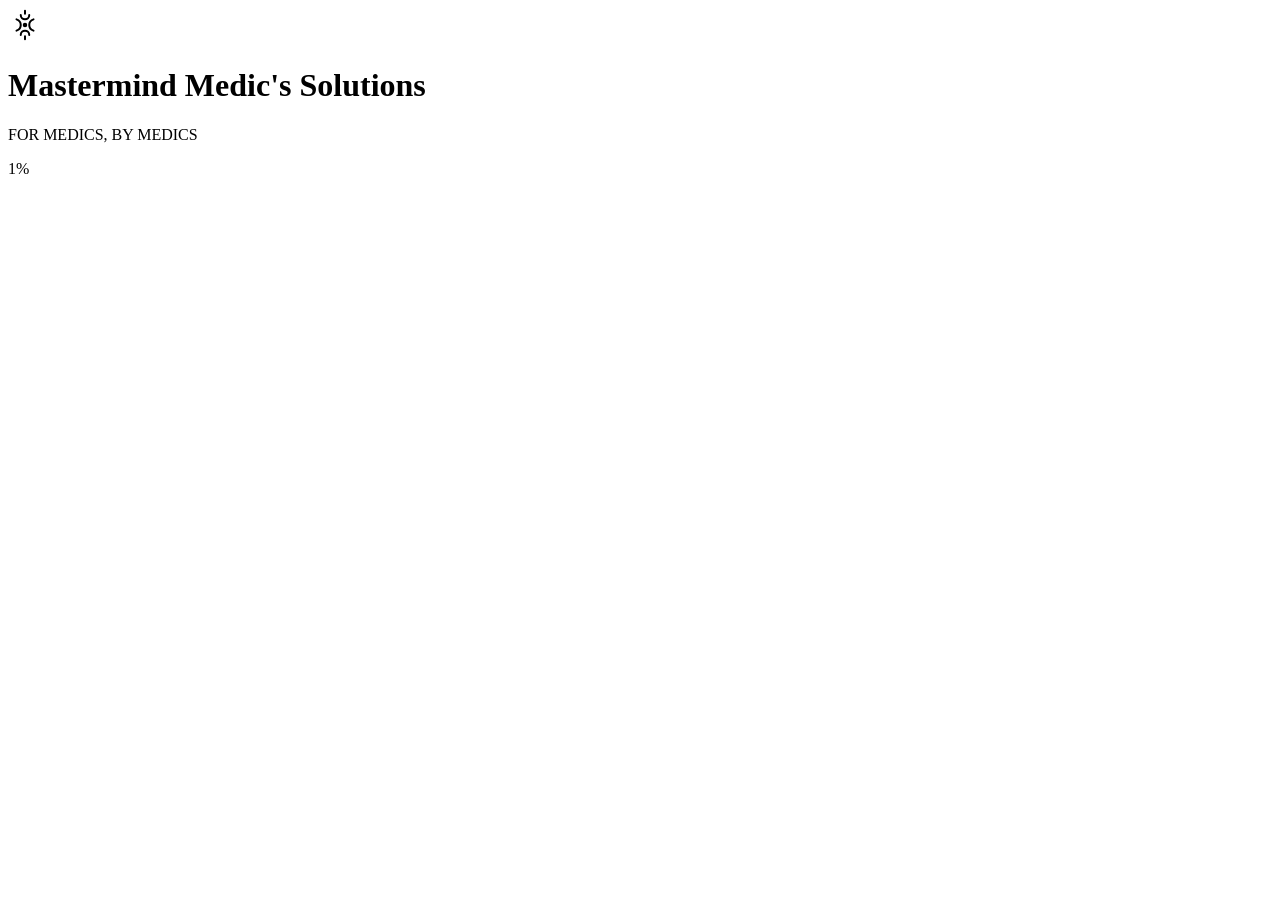
==== public/index.html @ 69e4a696 "Add initial HTML structure for loading screen" ====
<!DOCTYPE html>
<html lang="en">
<head>
<meta charset="UTF-8">
<meta name="viewport" content="width=device-width, initial-scale=1.0">
<title>Mastermind Medic's Solutions — Loading</title>
<link rel="preconnect" href="https://fonts.googleapis.com">
<link rel="preconnect" href="https://fonts.gstatic.com" crossorigin>
<link href="https://fonts.googleapis.com/css2?family=Fraunces:opsz,wght@9..144,600;9..144,700&family=IBM+Plex+Mono:wght@500;600&display=swap" rel="stylesheet">
<link rel="stylesheet" href="loading.css">
</head>
<body>

<div class="loader-screen" id="loader-screen">
  <div class="pulse-wrap" aria-hidden="true">
    <span class="pulse-ring ring-1"></span>
    <span class="pulse-ring ring-2"></span>
    <span class="pulse-ring ring-3"></span>
    <span class="pulse-core">
      <svg viewBox="0 0 24 24" width="34" height="34"><path d="M12 2v2M12 20v2M9 5c0 2 1.5 3 3 3s3-1 3-3M9 19c0-2 1.5-3 3-3s3 1 3 3M6 8c3 1 3 3 3 4s0 3-3 4M18 8c-3 1-3 3-3 4s0 3 3 4" stroke="currentColor" stroke-width="1.4" fill="none" stroke-linecap="round"/><circle cx="12" cy="12" r="1.6" fill="currentColor"/></svg>
    </span>
  </div>

  <h1 class="loader-name">Mastermind Medic's Solutions</h1>
  <p class="loader-tag">FOR MEDICS, BY MEDICS</p>

  <div class="loader-percent" role="status" aria-live="polite">
    <span id="percent-value">1</span>%
  </div>
  <div class="loader-track">
    <div class="loader-fill" id="loader-fill"></div>
  </div>
</div>

<script src="loading.js"></script>
</body>
</html>
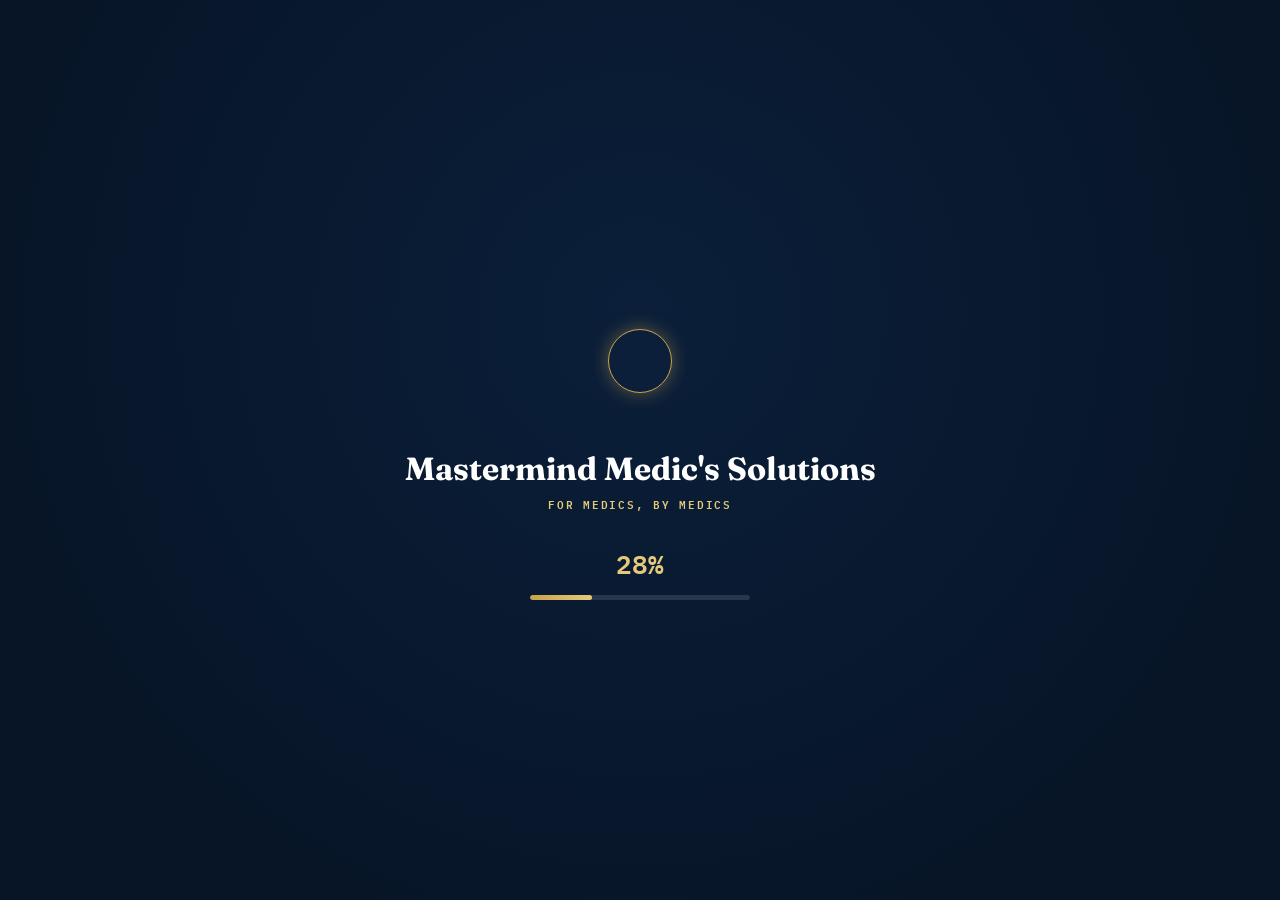
==== commit 4551fe1f: "Replace SVG logo with image logo" ====
--- a/public/index.html
+++ b/public/index.html
@@ -17,7 +17,7 @@
     <span class="pulse-ring ring-2"></span>
     <span class="pulse-ring ring-3"></span>
     <span class="pulse-core">
-      <svg viewBox="0 0 24 24" width="34" height="34"><path d="M12 2v2M12 20v2M9 5c0 2 1.5 3 3 3s3-1 3-3M9 19c0-2 1.5-3 3-3s3 1 3 3M6 8c3 1 3 3 3 4s0 3-3 4M18 8c-3 1-3 3-3 4s0 3 3 4" stroke="currentColor" stroke-width="1.4" fill="none" stroke-linecap="round"/><circle cx="12" cy="12" r="1.6" fill="currentColor"/></svg>
+      <img src="logo.png" alt="" class="pulse-logo">
     </span>
   </div>
 
--- a/public/loading.css
+++ b/public/loading.css
@@ -0,0 +1,100 @@
+:root{
+  --navy: #0B1F3A;
+  --navy-deep: #071527;
+  --gold: #C9A24B;
+  --gold-soft: #E4C97A;
+}
+
+*{ box-sizing: border-box; }
+html, body{ height: 100%; margin:0; }
+body{
+  background: radial-gradient(circle at 50% 35%, var(--navy) 0%, var(--navy-deep) 75%);
+  display:flex; align-items:center; justify-content:center;
+  font-family: 'IBM Plex Mono', monospace;
+  overflow: hidden;
+}
+
+.loader-screen{
+  display:flex; flex-direction:column; align-items:center;
+  text-align:center; padding: 24px;
+}
+
+.pulse-wrap{
+  position: relative;
+  width: 120px; height: 120px;
+  display:flex; align-items:center; justify-content:center;
+  margin-bottom: 28px;
+}
+.pulse-core{
+  position:relative; z-index:2;
+  width: 64px; height:64px; border-radius:50%;
+  background: var(--navy);
+  border: 1.5px solid var(--gold);
+  color: var(--gold-soft);
+  display:flex; align-items:center; justify-content:center;
+  box-shadow: 0 0 18px rgba(201,162,75,0.45);
+}
+.pulse-ring{
+  position:absolute; inset:0; margin:auto;
+  width: 64px; height:64px; border-radius:50%;
+  border: 1.5px solid var(--gold);
+  opacity:0;
+  animation: pulse-out 2.4s ease-out infinite;
+}
+.ring-2{ animation-delay: 0.6s; }
+.ring-3{ animation-delay: 1.2s; }
+
+@keyframes pulse-out{
+  0%{ transform: scale(1); opacity: 0.65; }
+  100%{ transform: scale(2.1); opacity: 0; }
+}
+
+.loader-name{
+  font-family: 'Fraunces', serif;
+  font-weight: 700;
+  font-size: clamp(1.4rem, 5.5vw, 2rem);
+  color: #fff;
+  margin: 0 0 6px;
+  animation: glow 1.8s ease-in-out infinite alternate;
+}
+@keyframes glow{
+  from{ text-shadow: 0 0 6px rgba(228,201,122,0.25), 0 0 2px rgba(228,201,122,0.3); }
+  to{ text-shadow: 0 0 22px rgba(228,201,122,0.75), 0 0 8px rgba(228,201,122,0.6); }
+}
+
+.loader-tag{
+  font-size: 0.68rem;
+  letter-spacing: 0.16em;
+  color: var(--gold-soft);
+  font-weight: 600;
+  margin: 0 0 30px;
+}
+
+.loader-percent{
+  font-size: 1.6rem;
+  font-weight: 600;
+  color: var(--gold-soft);
+  margin-bottom: 12px;
+  font-variant-numeric: tabular-nums;
+}
+
+.loader-track{
+  width: 220px;
+  max-width: 60vw;
+  height: 5px;
+  border-radius: 4px;
+  background: rgba(255,255,255,0.12);
+  overflow:hidden;
+}
+.loader-fill{
+  height:100%;
+  width: 1%;
+  background: linear-gradient(90deg, var(--gold), var(--gold-soft));
+  border-radius: 4px;
+  transition: width 0.12s linear;
+}
+
+@media (prefers-reduced-motion: reduce){
+  .pulse-ring{ animation: none; opacity: 0; }
+  .loader-name{ animation: none; text-shadow: 0 0 14px rgba(228,201,122,0.5); }
+}
